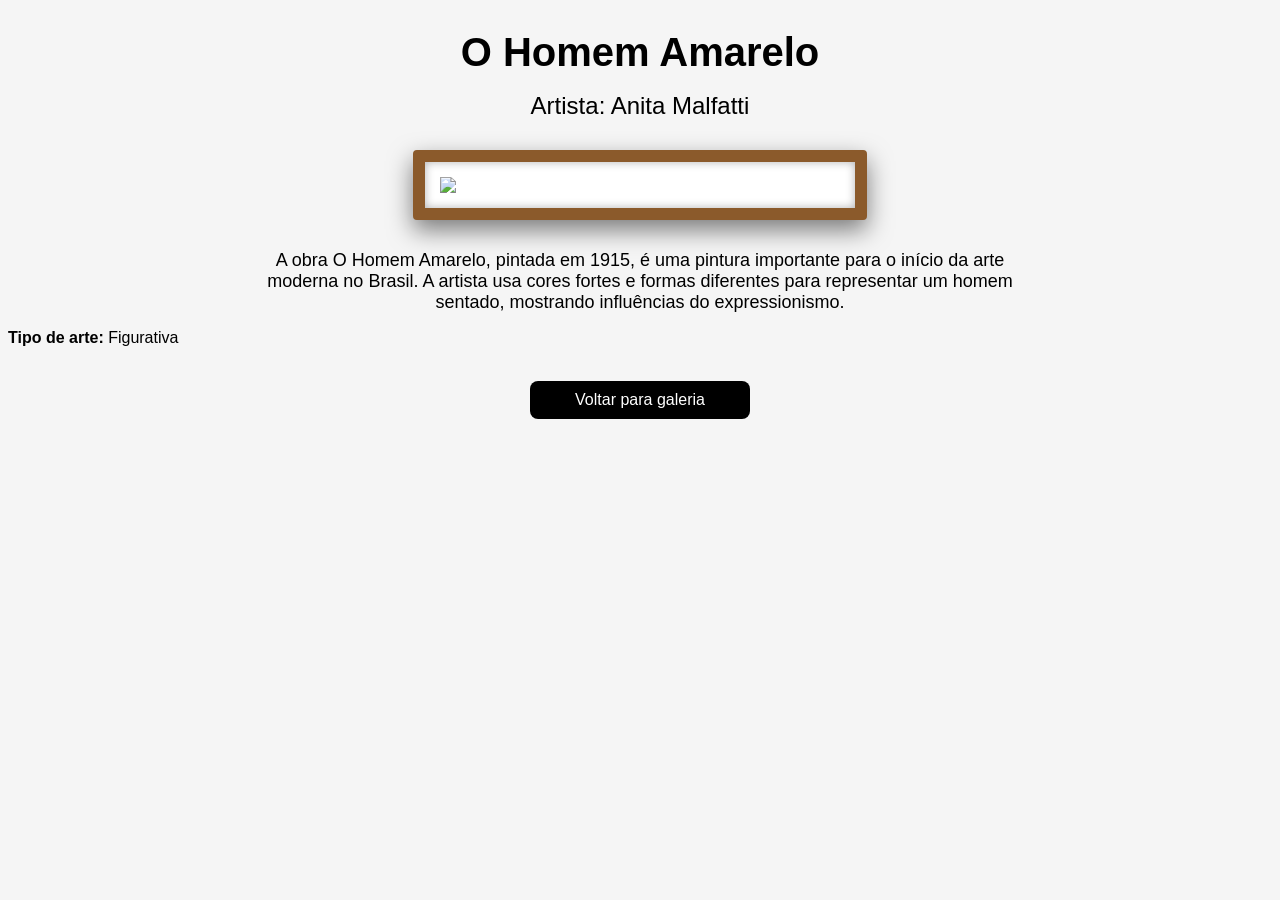
==== anita.html @ e41a2237 "Add files via upload" ====
<!DOCTYPE html>
<html lang="pt-br">

<head>
<meta charset="UTF-8">
<title>Anita Malfatti</title>
<link rel="stylesheet" href="style.css">
</head>

<body>

<h1>O Homem Amarelo</h1>
<h2>Artista: Anita Malfatti</h2>

<img src="./fotos/O-Homem-Amarelo.-Anita-Malfatti.-1916.webp" class="obra">

<p class="descricao">
A obra O Homem Amarelo, pintada em 1915, é uma pintura importante para o 
início da arte moderna no Brasil. A artista usa cores fortes e formas diferentes para 
representar um homem sentado, mostrando influências do expressionismo.
</p>

<p><b>Tipo de arte:</b> Figurativa</p>

<br>

<a href="index.html" class="botao">Voltar para galeria</a>

</body>
</html>
---- style.css ----
body{

font-family: Arial;
background-color: #f5f5f5;

}

h1{

text-align: center;
margin-top: 30px;
font-size: 40px;

}

#artistas{

display: flex;
justify-content: center;
gap: 60px;
margin-top: 40px;

}

.artista{

text-align: center;

}

.artista p{

font-size: 24px;
font-weight: bold;

}

.artista img{

width: 180px;
border-radius: 12px;
border: 3px solid #333;

box-shadow: 0px 6px 15px rgba(0,0,0,0.3);

cursor: pointer;

transition: transform 0.3s, box-shadow 0.3s;

}

.artista img:hover{

transform: scale(1.1);

box-shadow: 0px 12px 25px rgba(0,0,0,0.5);

}

.obra{

width: 400px;
display: block;
margin: auto;

border-radius: 10px;

box-shadow: 0px 8px 20px rgba(0,0,0,0.4);

}

.descricao{

width: 60%;
margin: auto;
text-align: center;
font-size: 18px;

}

.botao{

display: block;
width: 200px;
margin: auto;
text-align: center;

background-color: black;
color: white;
padding: 10px;

text-decoration: none;
border-radius: 8px;

}

.botao:hover{

background-color: gray;

}

h1{
text-align: center;
}

h2{
text-align: center;
margin-top: -10px;
font-weight: normal;
}

.obra{

width: 400px;
display: block;
margin: 30px auto;

padding: 15px;

background-color: #fff;

border: 12px solid #8b5a2b;

box-shadow: 
0px 10px 25px rgba(0,0,0,0.5),
inset 0px 0px 10px rgba(0,0,0,0.3);

border-radius: 4px;

transition: transform 0.4s;

}

.obra:hover{

transform: scale(1.08);

}
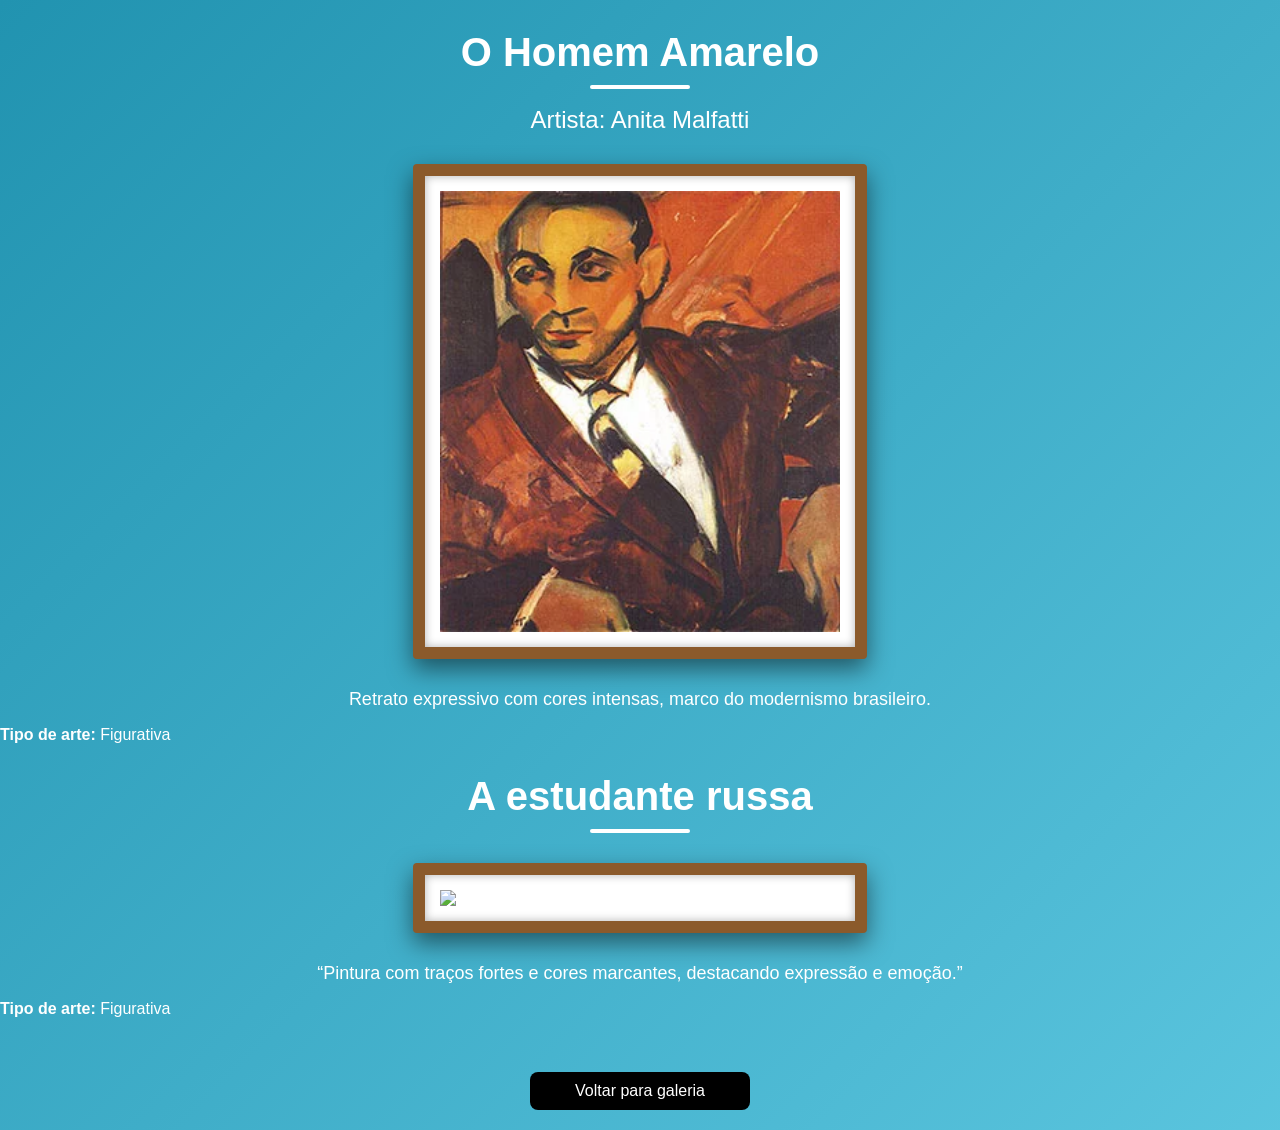
==== commit dfd3b007: "Update anita.html" ====
--- a/anita.html
+++ b/anita.html
@@ -15,9 +15,15 @@
 <img src="./fotos/O-Homem-Amarelo.-Anita-Malfatti.-1916.webp" class="obra">
 
 <p class="descricao">
-A obra O Homem Amarelo, pintada em 1915, é uma pintura importante para o 
-início da arte moderna no Brasil. A artista usa cores fortes e formas diferentes para 
-representar um homem sentado, mostrando influências do expressionismo.
+Retrato expressivo com cores intensas, marco do modernismo brasileiro.
+</p>
+
+<p><b>Tipo de arte:</b> Figurativa</p>
+
+<h1>A estudante russa</h1>
+<img class="obra" src="./fotos/a-estudante-russa-jp.jpg">
+<p class="descricao">
+“Pintura com traços fortes e cores marcantes, destacando expressão e emoção.”
 </p>
 
 <p><b>Tipo de arte:</b> Figurativa</p>
@@ -27,4 +33,4 @@
 <a href="index.html" class="botao">Voltar para galeria</a>
 
 </body>
-</html>+</html>
--- a/style.css
+++ b/style.css
@@ -1,139 +1,148 @@
-body{
+/* RESET BÁSICO */
+body {
+    margin: 0;
+    padding: 0;
+    font-family: Arial, sans-serif;
 
-font-family: Arial;
-background-color: #f5f5f5;
-
+    background: linear-gradient(-45deg, #1e3c72, #2a5298, #6dd5ed, #2193b0);
+    background-size: 400% 400%;
+    animation: gradientBG 10s ease infinite;
+    color: white;
 }
 
-h1{
-
-text-align: center;
-margin-top: 30px;
-font-size: 40px;
-
+/* ANIMAÇÃO DO FUNDO */
+@keyframes gradientBG {
+    0% { background-position: 0% 50%; }
+    50% { background-position: 100% 50%; }
+    100% { background-position: 0% 50%; }
 }
 
-#artistas{
-
-display: flex;
-justify-content: center;
-gap: 60px;
-margin-top: 40px;
-
+/* TÍTULOS */
+h1 {
+    text-align: center;
+    margin-top: 30px;
+    font-size: 40px;
 }
 
-.artista{
-
-text-align: center;
-
+h1::after {
+    content: "";
+    display: block;
+    width: 100px;
+    height: 4px;
+    background: white;
+    margin: 10px auto;
+    border-radius: 10px;
 }
 
-.artista p{
-
-font-size: 24px;
-font-weight: bold;
-
+h2 {
+    text-align: center;
+    margin-top: -10px;
+    font-weight: normal;
 }
 
-.artista img{
-
-width: 180px;
-border-radius: 12px;
-border: 3px solid #333;
-
-box-shadow: 0px 6px 15px rgba(0,0,0,0.3);
-
-cursor: pointer;
-
-transition: transform 0.3s, box-shadow 0.3s;
-
+/* GALERIA */
+#artistas {
+    display: flex;
+    justify-content: center;
+    gap: 40px;
+    margin-top: 40px;
+    flex-wrap: wrap;
 }
 
-.artista img:hover{
+/* CARD DO ARTISTA */
+.artista {
+    text-align: center;
 
-transform: scale(1.1);
+    background: rgba(255, 255, 255, 0.1);
+    backdrop-filter: blur(10px);
 
-box-shadow: 0px 12px 25px rgba(0,0,0,0.5);
+    padding: 20px;
+    border-radius: 15px;
 
+    width: 220px;
+
+    transition: 0.3s;
 }
 
-.obra{
-
-width: 400px;
-display: block;
-margin: auto;
-
-border-radius: 10px;
-
-box-shadow: 0px 8px 20px rgba(0,0,0,0.4);
-
+.artista:hover {
+    transform: translateY(-8px);
+    box-shadow: 0px 15px 30px rgba(0,0,0,0.4);
 }
 
-.descricao{
-
-width: 60%;
-margin: auto;
-text-align: center;
-font-size: 18px;
-
+/* NOME DO ARTISTA */
+.artista p {
+    font-size: 18px;
+    font-weight: bold;
+    margin-bottom: 10px;
 }
 
-.botao{
+/* IMAGEM DO ARTISTA */
+.artista img {
+    width: 100%;
+    border-radius: 12px;
+    border: 3px solid #fff;
 
-display: block;
-width: 200px;
-margin: auto;
-text-align: center;
+    box-shadow: 0px 6px 15px rgba(0,0,0,0.3);
 
-background-color: black;
-color: white;
-padding: 10px;
-
-text-decoration: none;
-border-radius: 8px;
-
+    cursor: pointer;
+    transition: transform 0.3s, box-shadow 0.3s;
 }
 
-.botao:hover{
-
-background-color: gray;
-
+.artista img:hover {
+    transform: scale(1.1);
+    box-shadow: 0px 12px 25px rgba(0,0,0,0.5);
 }
 
-h1{
-text-align: center;
+/* PÁGINA DAS OBRAS */
+.obra {
+    width: 400px;
+    display: block;
+    margin: 30px auto;
+
+    padding: 15px;
+
+    background-color: #fff;
+
+    border: 12px solid #8b5a2b;
+
+    box-shadow: 
+    0px 10px 25px rgba(0,0,0,0.5),
+    inset 0px 0px 10px rgba(0,0,0,0.3);
+
+    border-radius: 4px;
+
+    transition: transform 0.4s;
 }
 
-h2{
-text-align: center;
-margin-top: -10px;
-font-weight: normal;
+.obra:hover {
+    transform: scale(1.08);
 }
 
-.obra{
-
-width: 400px;
-display: block;
-margin: 30px auto;
-
-padding: 15px;
-
-background-color: #fff;
-
-border: 12px solid #8b5a2b;
-
-box-shadow: 
-0px 10px 25px rgba(0,0,0,0.5),
-inset 0px 0px 10px rgba(0,0,0,0.3);
-
-border-radius: 4px;
-
-transition: transform 0.4s;
-
+/* DESCRIÇÃO */
+.descricao {
+    width: 60%;
+    margin: auto;
+    text-align: center;
+    font-size: 18px;
 }
 
-.obra:hover{
+/* BOTÃO */
+.botao {
+    display: block;
+    width: 200px;
+    margin: 20px auto;
+    text-align: center;
 
-transform: scale(1.08);
+    background-color: black;
+    color: white;
+    padding: 10px;
 
-}+    text-decoration: none;
+    border-radius: 8px;
+
+    transition: 0.3s;
+}
+
+.botao:hover {
+    background-color: gray;
+}
